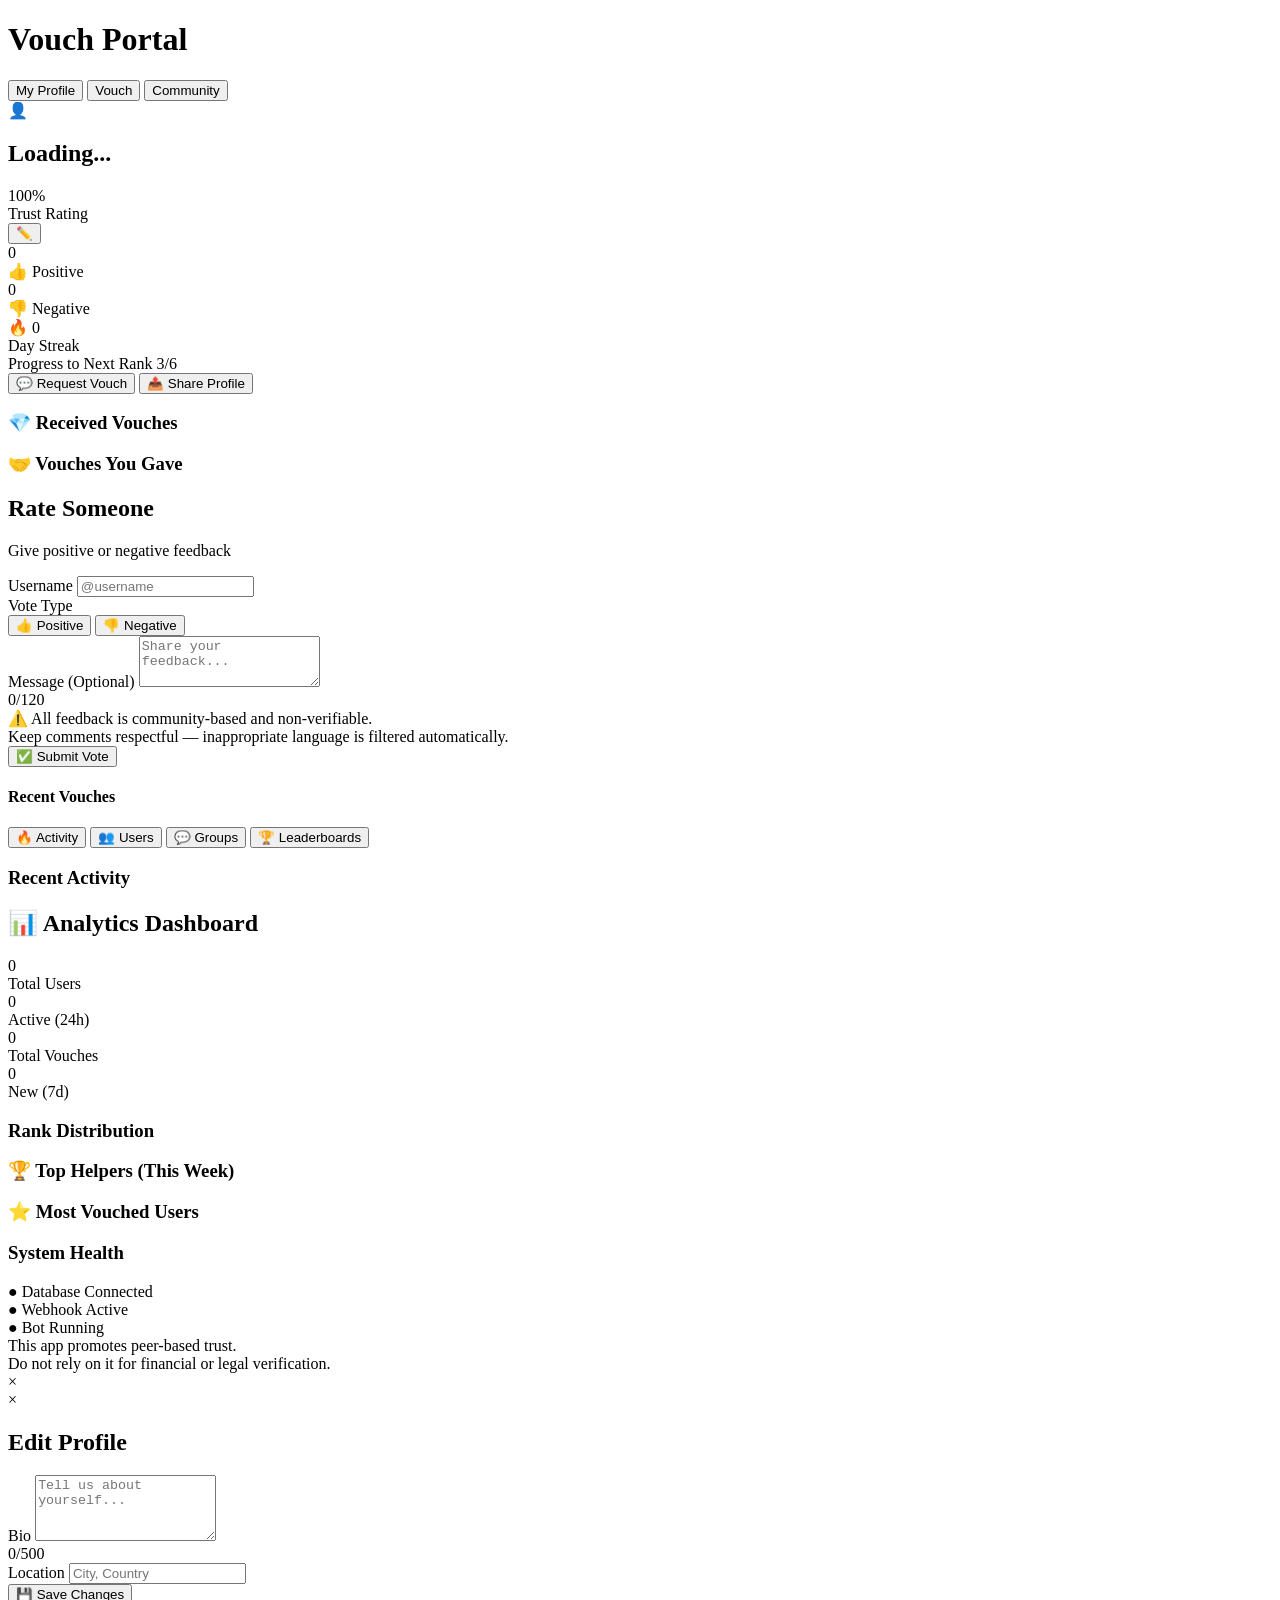
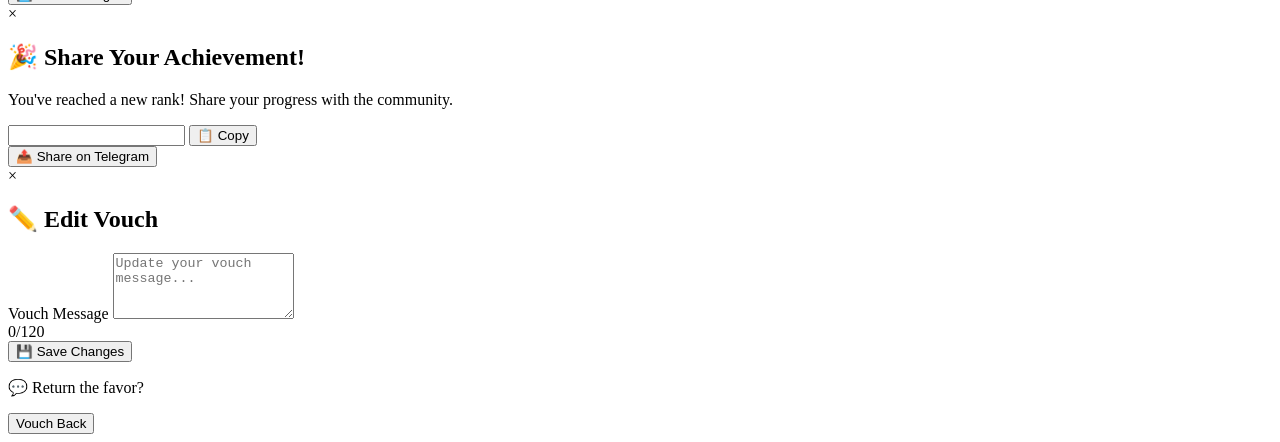
==== webapp/index.html @ 1732a422 "Initial commit – clean repo" ====
<!DOCTYPE html>
<html lang="en">
<head>
    <meta charset="UTF-8">
    <meta name="viewport" content="width=device-width, initial-scale=1.0, user-scalable=no">
    <title>Vouch Portal - Premium</title>
    <link rel="stylesheet" href="/static/styles.css">
    <script src="https://telegram.org/js/telegram-web-app.js"></script>
</head>
<body>
    <div id="app">
        <!-- Header -->
        <header class="header">
            <h1>Vouch Portal</h1>
            <div id="userBadge" class="user-badge"></div>
        </header>

        <!-- Navigation Tabs -->
        <nav class="tabs">
            <button class="tab-btn active" data-tab="profile">My Profile</button>
            <button class="tab-btn" data-tab="vouch">Vouch</button>
            <button class="tab-btn" data-tab="community">Community</button>
            <button class="tab-btn admin-only" data-tab="insights" style="display: none;">Insights</button>
        </nav>

        <!-- Tab Content -->
        <main class="content">
            <!-- MY PROFILE TAB -->
            <div id="profile-tab" class="tab-content active">
                <div class="profile-card">
                    <div class="profile-header">
                        <div class="avatar" id="profileAvatar">👤</div>
                        <div class="profile-info">
                            <h2 id="profileName">Loading...</h2>
                            <div class="rank-badge-large" id="profileRank"></div>
                            <div class="rating-display" id="ratingDisplay">
                                <div class="rating-percentage">100%</div>
                                <div class="rating-label">Trust Rating</div>
                            </div>
                        </div>
                        <button class="btn-icon" id="editProfileBtn" title="Edit Profile">✏️</button>
                    </div>

                    <!-- Bio Section -->
                    <div class="profile-bio" id="profileBio" style="display: none;">
                        <p id="bioText"></p>
                    </div>
                    <div class="profile-location" id="profileLocation" style="display: none;">
                        📍 <span id="locationText"></span>
                    </div>

                    <div class="stats-grid">
                        <div class="stat-card positive-votes">
                            <div class="stat-value" id="positiveVotes">0</div>
                            <div class="stat-label">👍 Positive</div>
                        </div>
                        <div class="stat-card negative-votes">
                            <div class="stat-value" id="negativeVotes">0</div>
                            <div class="stat-label">👎 Negative</div>
                        </div>
                        <div class="stat-card streak-card">
                            <div class="stat-value" id="streakCount">🔥 0</div>
                            <div class="stat-label">Day Streak</div>
                        </div>
                    </div>

                    <!-- Progress Bar -->
                    <div class="progress-section">
                        <div class="progress-header">
                            <span>Progress to Next Rank</span>
                            <span id="progressText">3/6</span>
                        </div>
                        <div class="progress-bar">
                            <div class="progress-fill" id="progressFill" style="width: 0%"></div>
                        </div>
                    </div>

                    <!-- Action Buttons -->
                    <div class="action-buttons">
                        <button class="btn btn-primary" id="requestVouchBtn">
                            💬 Request Vouch
                        </button>
                        <button class="btn btn-secondary" id="shareProfileBtn">
                            📤 Share Profile
                        </button>
                    </div>
                </div>

                <!-- Received Vouches -->
                <div class="section">
                    <h3>💎 Received Vouches</h3>
                    <div id="receivedVouches" class="vouch-list"></div>
                </div>

                <!-- Given Vouches -->
                <div class="section">
                    <h3>🤝 Vouches You Gave</h3>
                    <div id="givenVouches" class="vouch-list"></div>
                </div>
            </div>

            <!-- VOUCH SOMEONE TAB -->
            <div id="vouch-tab" class="tab-content">
                <div class="vouch-form-card">
                    <h2>Rate Someone</h2>
                    <p class="subtitle">Give positive or negative feedback</p>

                    <form id="vouchForm">
                        <div class="form-group">
                            <label for="targetUsername">Username</label>
                            <input
                                type="text"
                                id="targetUsername"
                                placeholder="@username"
                                required
                                autocomplete="off"
                            >
                        </div>

                        <!-- Vote Type Selection -->
                        <div class="form-group">
                            <label>Vote Type</label>
                            <div class="vote-buttons">
                                <button type="button" class="vote-btn vote-positive active" data-vote="positive">
                                    👍 Positive
                                </button>
                                <button type="button" class="vote-btn vote-negative" data-vote="negative">
                                    👎 Negative
                                </button>
                            </div>
                            <input type="hidden" id="voteType" value="positive">
                        </div>

                        <div class="form-group">
                            <label for="vouchMessage">Message (Optional)</label>
                            <textarea
                                id="vouchMessage"
                                placeholder="Share your feedback..."
                                maxlength="120"
                                rows="3"
                            ></textarea>
                            <div class="char-count">
                                <span id="charCount">0</span>/120
                            </div>
                        </div>

                        <div class="disclaimer">
                            ⚠️ All feedback is community-based and non-verifiable.<br>
                            Keep comments respectful — inappropriate language is filtered automatically.
                        </div>

                        <button type="submit" class="btn btn-primary btn-large" id="submitVouchBtn">
                            ✅ Submit Vote
                        </button>
                    </form>

                    <!-- Recent Vouches Given -->
                    <div class="recent-vouches">
                        <h4>Recent Vouches</h4>
                        <div id="recentVouches" class="mini-vouch-list"></div>
                    </div>
                </div>
            </div>

            <!-- COMMUNITY TAB -->
            <div id="community-tab" class="tab-content">
                <!-- View Switcher -->
                <div class="community-view-tabs">
                    <button class="view-tab-btn active" data-view="activity">🔥 Activity</button>
                    <button class="view-tab-btn" data-view="users">👥 Users</button>
                    <button class="view-tab-btn" data-view="groups">💬 Groups</button>
                    <button class="view-tab-btn" data-view="leaderboards">🏆 Leaderboards</button>
                </div>

                <!-- Activity Feed View -->
                <div id="activityView" class="community-view active">
                    <div class="section">
                        <h3>Recent Activity</h3>
                        <div id="activityFeed" class="activity-feed"></div>
                    </div>
                </div>

                <!-- Users View -->
                <div id="usersView" class="community-view" style="display: none;">
                    <div class="search-section">
                        <input
                            type="search"
                            id="communitySearch"
                            placeholder="🔍 Search users..."
                            class="search-input"
                        >
                    </div>

                    <div class="filters">
                        <button class="filter-btn active" data-filter="all">All Users</button>
                        <button class="filter-btn" data-filter="top_tier">👑 Top-Tier</button>
                        <button class="filter-btn" data-filter="endorsed">🛡 Endorsed</button>
                        <button class="filter-btn" data-filter="trusted">🔷 Trusted</button>
                    </div>

                    <div id="communityGrid" class="community-grid"></div>
                </div>

                <!-- Groups View -->
                <div id="groupsView" class="community-view" style="display: none;">
                    <div class="section">
                        <h3>🌐 Community Groups</h3>
                        <p class="subtitle">Discover and join active Telegram groups in the Vouch Portal community</p>
                        <div id="groupsGrid" class="groups-grid"></div>
                    </div>
                </div>

                <!-- Leaderboards View -->
                <div id="leaderboardsView" class="community-view" style="display: none;">
                    <div class="leaderboard-tabs">
                        <button class="lb-tab-btn active" data-board="most_vouched">Most Vouched</button>
                        <button class="lb-tab-btn" data-board="top_givers">Top Givers</button>
                        <button class="lb-tab-btn" data-board="rising_stars">Rising Stars</button>
                        <button class="lb-tab-btn" data-board="streak_leaders">Streak Leaders</button>
                    </div>
                    <div id="leaderboardContent" class="leaderboard-list"></div>
                </div>
            </div>

            <!-- INSIGHTS TAB (Admin Only) -->
            <div id="insights-tab" class="tab-content">
                <div class="insights-container">
                    <h2>📊 Analytics Dashboard</h2>

                    <!-- Overview Stats -->
                    <div class="stats-overview">
                        <div class="insight-card">
                            <div class="insight-value" id="totalUsers">0</div>
                            <div class="insight-label">Total Users</div>
                        </div>
                        <div class="insight-card">
                            <div class="insight-value" id="activeUsers24h">0</div>
                            <div class="insight-label">Active (24h)</div>
                        </div>
                        <div class="insight-card">
                            <div class="insight-value" id="totalVouches">0</div>
                            <div class="insight-label">Total Vouches</div>
                        </div>
                        <div class="insight-card">
                            <div class="insight-value" id="newSignups">0</div>
                            <div class="insight-label">New (7d)</div>
                        </div>
                    </div>

                    <!-- Rank Distribution -->
                    <div class="section">
                        <h3>Rank Distribution</h3>
                        <div id="rankDistribution" class="rank-chart"></div>
                    </div>

                    <!-- Top Contributors -->
                    <div class="section">
                        <h3>🏆 Top Helpers (This Week)</h3>
                        <div id="topHelpers" class="leaderboard-list"></div>
                    </div>

                    <!-- Most Vouched -->
                    <div class="section">
                        <h3>⭐ Most Vouched Users</h3>
                        <div id="mostVouched" class="leaderboard-list"></div>
                    </div>

                    <!-- System Health -->
                    <div class="section">
                        <h3>System Health</h3>
                        <div class="health-indicators">
                            <div class="health-item">
                                <span class="health-status status-ok">●</span>
                                <span>Database Connected</span>
                            </div>
                            <div class="health-item">
                                <span class="health-status status-ok">●</span>
                                <span>Webhook Active</span>
                            </div>
                            <div class="health-item">
                                <span class="health-status status-ok">●</span>
                                <span>Bot Running</span>
                            </div>
                        </div>
                    </div>
                </div>
            </div>
        </main>

        <!-- Footer -->
        <footer class="footer">
            <div class="footer-disclaimer">
                This app promotes peer-based trust.<br>
                Do not rely on it for financial or legal verification.
            </div>
        </footer>
    </div>

    <!-- Modals -->
    <!-- Profile Modal -->
    <div id="profileModal" class="modal">
        <div class="modal-content">
            <span class="close">&times;</span>
            <div id="modalProfileContent"></div>
        </div>
    </div>

    <!-- Edit Profile Modal -->
    <div id="editProfileModal" class="modal">
        <div class="modal-content">
            <span class="close" id="closeEditModal">&times;</span>
            <h2>Edit Profile</h2>
            <form id="editProfileForm">
                <div class="form-group">
                    <label for="editBio">Bio</label>
                    <textarea
                        id="editBio"
                        placeholder="Tell us about yourself..."
                        maxlength="500"
                        rows="4"
                    ></textarea>
                    <div class="char-count">
                        <span id="bioCharCount">0</span>/500
                    </div>
                </div>

                <div class="form-group">
                    <label for="editLocation">Location</label>
                    <input
                        type="text"
                        id="editLocation"
                        placeholder="City, Country"
                        maxlength="100"
                    >
                </div>

                <button type="submit" class="btn btn-primary btn-large">
                    💾 Save Changes
                </button>
            </form>
        </div>
    </div>

    <!-- Share Modal -->
    <div id="shareModal" class="modal">
        <div class="modal-content share-modal">
            <span class="close" id="closeShareModal">&times;</span>
            <div class="share-content">
                <h2 id="shareTitle">🎉 Share Your Achievement!</h2>
                <p id="shareMessage">You've reached a new rank! Share your progress with the community.</p>

                <div class="share-link-container">
                    <input type="text" id="shareLink" readonly class="share-link-input">
                    <button class="btn btn-secondary" id="copyLinkBtn">📋 Copy</button>
                </div>

                <button class="btn btn-primary btn-large" id="telegramShareBtn">
                    📤 Share on Telegram
                </button>
            </div>
        </div>
    </div>

    <!-- Edit Vouch Modal -->
    <div id="editVouchModal" class="modal">
        <div class="modal-content">
            <span class="close" id="closeEditVouchModal">&times;</span>
            <h2>✏️ Edit Vouch</h2>
            <form id="editVouchForm">
                <div class="form-group">
                    <label for="editVouchMessage">Vouch Message</label>
                    <textarea
                        id="editVouchMessage"
                        placeholder="Update your vouch message..."
                        maxlength="120"
                        rows="4"
                    ></textarea>
                    <div class="char-count">
                        <span id="editVouchCharCount">0</span>/120
                    </div>
                </div>

                <button type="submit" class="btn btn-primary btn-large">
                    💾 Save Changes
                </button>
            </form>
        </div>
    </div>

    <!-- Mutual Vouch CTA Toast -->
    <div id="mutualVouchToast" class="mutual-vouch-toast">
        <div class="mutual-vouch-content">
            <p id="mutualVouchMessage">💬 Return the favor?</p>
            <button class="btn btn-small" id="returnVouchBtn">Vouch Back</button>
        </div>
    </div>

    <!-- Success Toast -->
    <div id="toast" class="toast"></div>

    <!-- Loading Overlay -->
    <div id="loadingOverlay" class="loading-overlay">
        <div class="spinner"></div>
    </div>

    <script src="/static/main.js"></script>
</body>
</html>
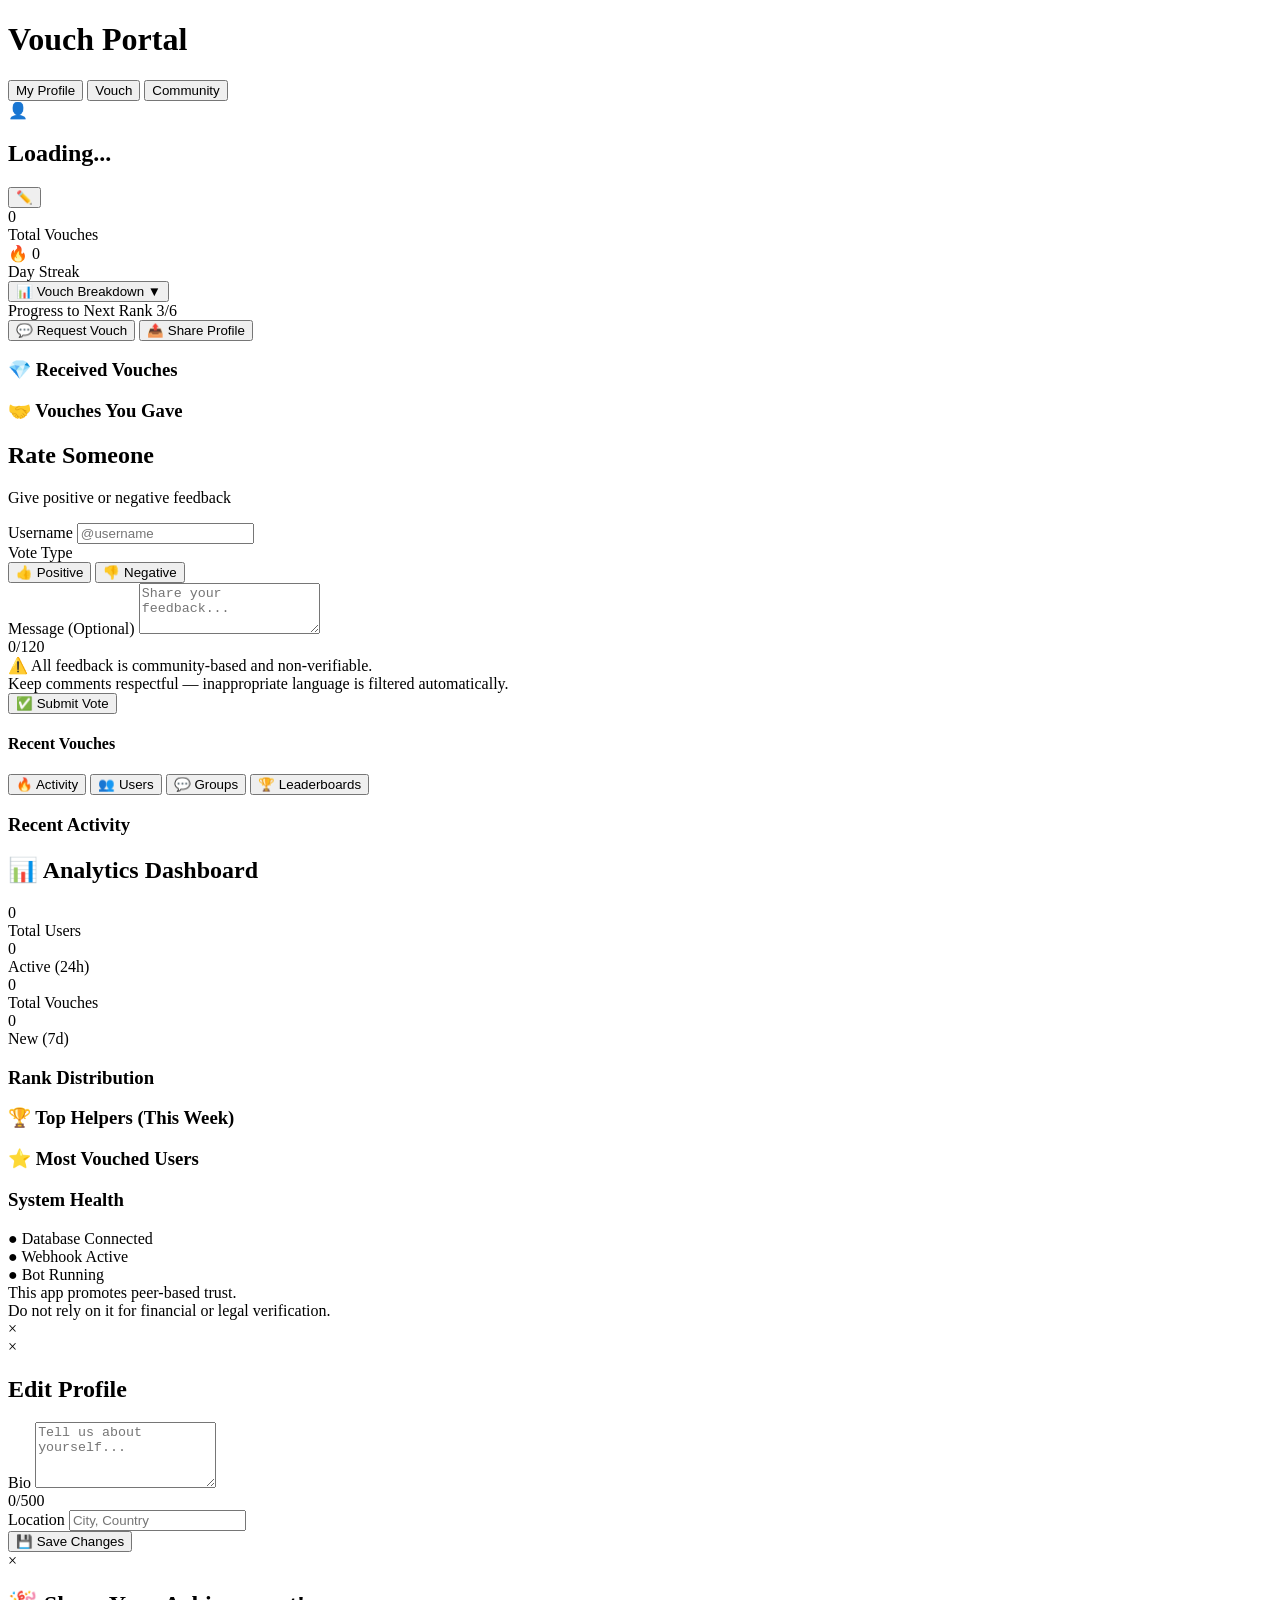
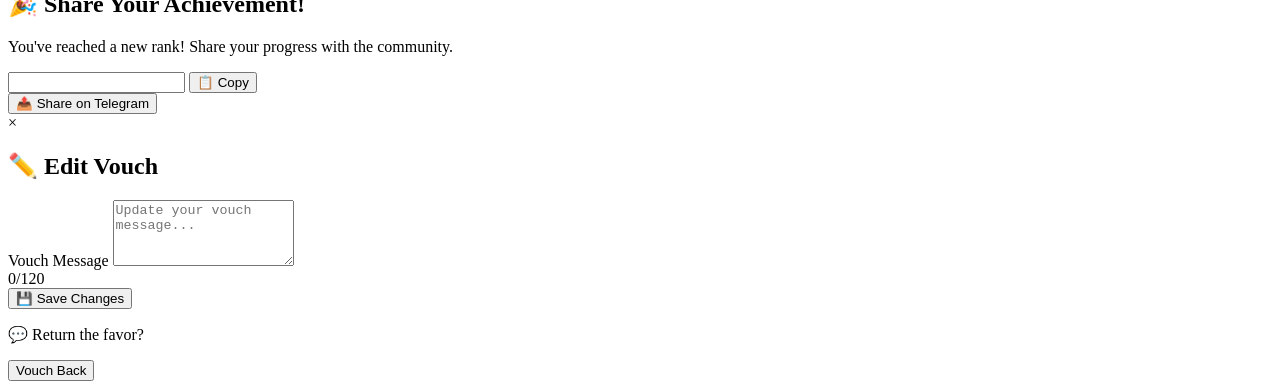
==== commit 475cb7aa: "commitsuncoastmonday" ====
--- a/webapp/index.html
+++ b/webapp/index.html
@@ -4,7 +4,7 @@
     <meta charset="UTF-8">
     <meta name="viewport" content="width=device-width, initial-scale=1.0, user-scalable=no">
     <title>Vouch Portal - Premium</title>
-    <link rel="stylesheet" href="/static/styles.css">
+    <link rel="stylesheet" href="/static/styles-premium.css">
     <script src="https://telegram.org/js/telegram-web-app.js"></script>
 </head>
 <body>
@@ -33,10 +33,6 @@
                         <div class="profile-info">
                             <h2 id="profileName">Loading...</h2>
                             <div class="rank-badge-large" id="profileRank"></div>
-                            <div class="rating-display" id="ratingDisplay">
-                                <div class="rating-percentage">100%</div>
-                                <div class="rating-label">Trust Rating</div>
-                            </div>
                         </div>
                         <button class="btn-icon" id="editProfileBtn" title="Edit Profile">✏️</button>
                     </div>
@@ -50,17 +46,35 @@
                     </div>
 
                     <div class="stats-grid">
-                        <div class="stat-card positive-votes">
-                            <div class="stat-value" id="positiveVotes">0</div>
-                            <div class="stat-label">👍 Positive</div>
-                        </div>
-                        <div class="stat-card negative-votes">
-                            <div class="stat-value" id="negativeVotes">0</div>
-                            <div class="stat-label">👎 Negative</div>
+                        <div class="stat-card">
+                            <div class="stat-value" id="totalVouchCount">0</div>
+                            <div class="stat-label">Total Vouches</div>
                         </div>
                         <div class="stat-card streak-card">
                             <div class="stat-value" id="streakCount">🔥 0</div>
                             <div class="stat-label">Day Streak</div>
+                        </div>
+                    </div>
+
+                    <!-- Vouch Breakdown Dropdown -->
+                    <div class="vouch-breakdown-section">
+                        <button class="vouch-breakdown-toggle" id="vouchBreakdownToggle">
+                            <span>📊 Vouch Breakdown</span>
+                            <span class="toggle-icon">▼</span>
+                        </button>
+                        <div class="vouch-breakdown-content" id="vouchBreakdownContent" style="display: none;">
+                            <div class="breakdown-stats">
+                                <div class="breakdown-item positive">
+                                    <span class="breakdown-icon">👍</span>
+                                    <span class="breakdown-label">Positive</span>
+                                    <span class="breakdown-value" id="positiveVotes">0</span>
+                                </div>
+                                <div class="breakdown-item negative">
+                                    <span class="breakdown-icon">👎</span>
+                                    <span class="breakdown-label">Negative</span>
+                                    <span class="breakdown-value" id="negativeVotes">0</span>
+                                </div>
+                            </div>
                         </div>
                     </div>
 
